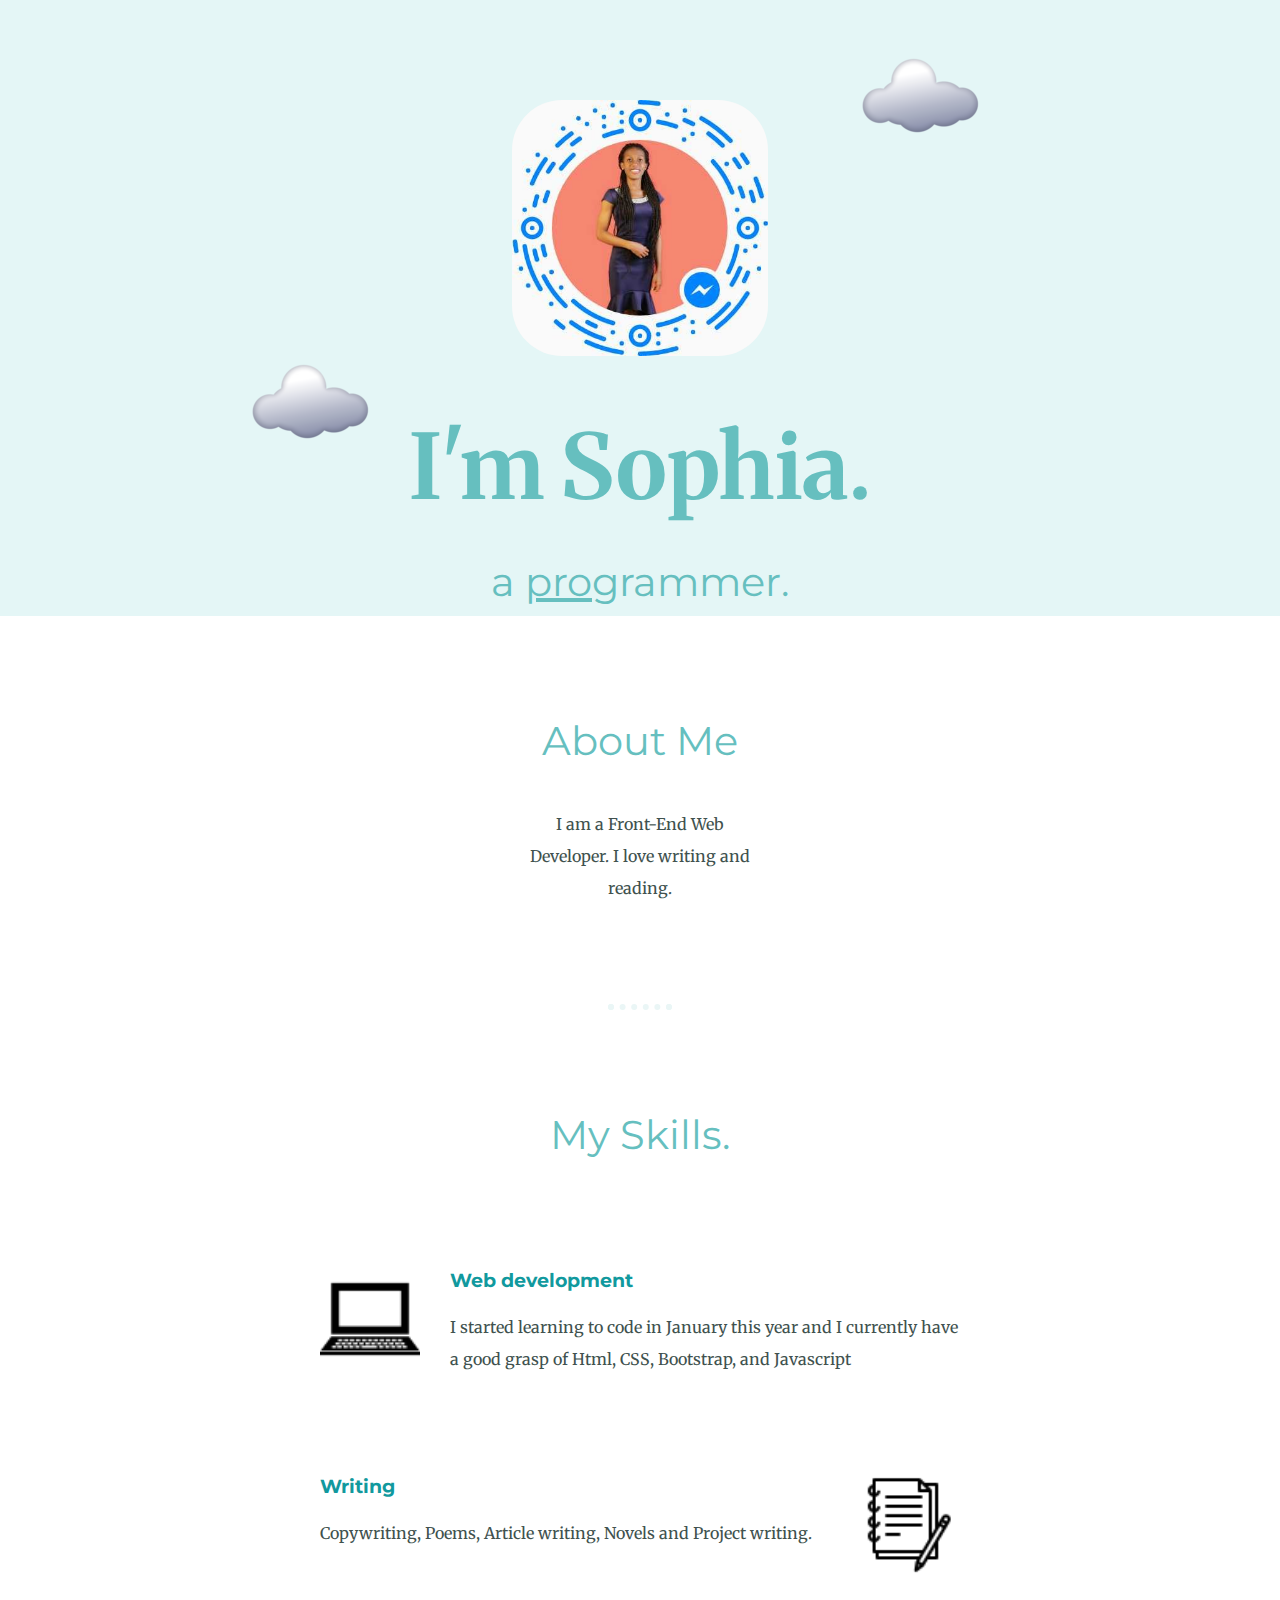
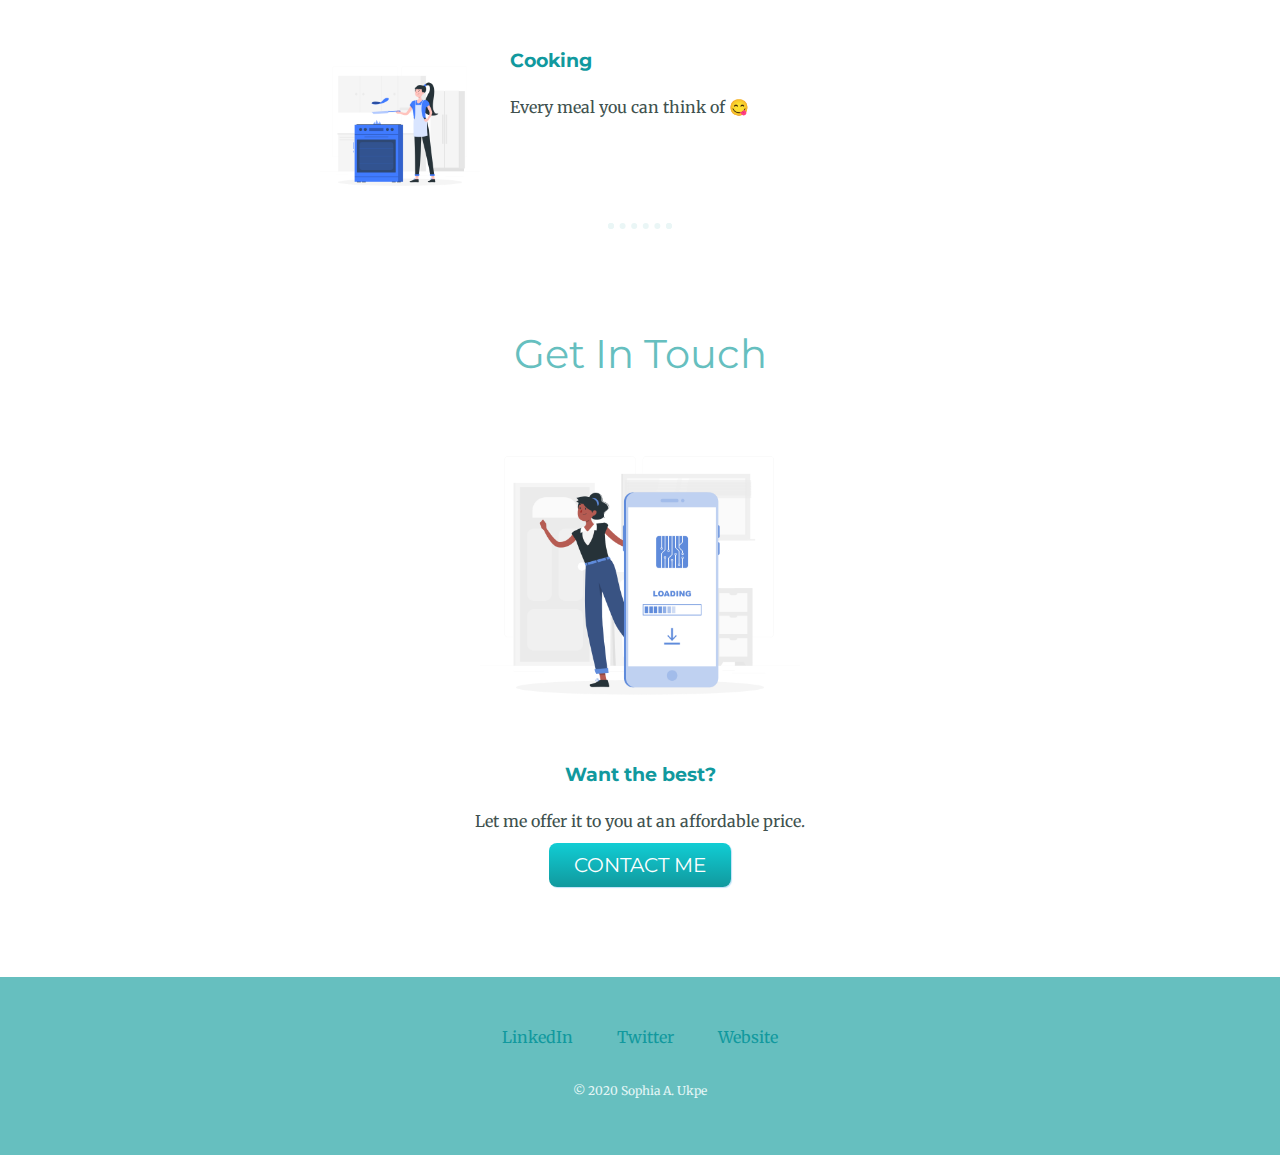
==== index.html @ 3f69a6fd "updated" ====
<!DOCTYPE html>
<html lang="en">
<head>
    <meta charset="UTF-8">
    <meta name="viewport" content="width=device-width, initial-scale=1.0">
    <title>Sophia A. Ukpe</title>
    <link rel="stylesheet" type="text/css"  href="styles.css">
    <link rel="icon" href="favicon.ico">
    <link href="https://fonts.googleapis.com/css2?family=Merriweather:ital,wght@0,300;0,400;0,700;0,900;1,300;1,400;1,700;1,900&family=Montserrat&family=Open+Sans&family=Roboto&family=Sacramento&family=Source+Sans+Pro&display=swap" rel="stylesheet">
</head>

<body>
    <div class="top-container">
        <img class="top-cloud" src="./images/cloud.png" alt="cloud-img">
        <img class="profile-pic" src="./images/profile.png" alt="profile-pic">
        <h1>I'm Sophia.</h1>
        <h2>a <span class="pro">pro</span>grammer.</h2>
        <img class="bottom-cloud" src="./images/cloud.png" alt="cloud-img">
    </div>
    
    <div class="middle-container">
            <div class="profile">
              <h2>About Me</h2>
              <p class="intro">I am a Front-End Web Developer. 
                I love writing and reading.
              </p>
            </div>
            <hr>
            <div class="skills">
              <h2>My Skills.</h2>
              <div class="skill-row">
                <img class="laptop" src="./images/laptop.png" alt="laptop-img">
                <h3>Web development</h3>
                <p>I started learning to code in January this year
                  and I currently have a good grasp of Html, CSS, Bootstrap, 
                  and Javascript
                </p>
              </div>
              <div class="skill-row">
                <img class="study" src="./images/study.png" alt="note-img">
                <h3>Writing</h3>
                <p>Copywriting, Poems, Article writing, Novels and 
                  Project writing.
                </p>
                
              </div>
              <div class="skill-row">
                <img class="cooking" src="./images/Cooking-rafiki.png" alt="">
                <h3>Cooking</h3>
                <p>Every meal you can think of 😋</p>
              </div>
            </div>
            <hr>
            <div class="contact-me">
              <h2>Get In Touch</h2>
              <img class="firm" src="/images/Firmware-rafiki.png" alt="">
              <h3>Want the best?</h3>
              <p class="contact-message">Let me offer it to you at an affordable 
                price.
              </p>
              <a class="btn" href="mailto:sopbel7@gmail.com">CONTACT ME</a>
             </div>
    </div>

    <div class="bottom-container">
        <a class="footer-link" href="https://www.linkedin.com/in/sophia-abel-ukpe-5bb66a160/a">LinkedIn</a>
        <a class="footer-link" href="https://twitter.com/sop_bel">Twitter</a>
        <a class="footer-link" href="https://www.sofire.co/">Website</a>
        <p class="copyright">© 2020 Sophia A. Ukpe</p>
    </div>
    
</body>
</html>
---- styles.css ----
body {
	color: #40514E;
	margin: 0;
	text-align: center;
	font-family: 'Merriweather', serif;
	background-color: rgba(228, 218, 218, 0);
}

h1 {
	color: #66BFBF;
	font-size: 5.625rem; 
	margin: 50px auto 0 auto;
	font-style: 'Sacramento', 'Merriweather', 'Montserrat', 'Arial',  cursive;
}

h2 {
	color: #66BFBF;
	font-family: 'Montserrat', sans-serif;
	font-size: 2.5rem;
	font-weight: normal;
	padding-bottom: 10px;
}

h3 {
	color: #11999E;
	font-family: 'Montserrat', sans-serif;
}

p {
	line-height: 2;
}

hr {
	border: dotted #EAF6F6 6px;
	border-bottom: none;
	width: 4%;
	margin: 100px auto;
}

.top-container{
	background-color: #E4F6F6;
	position: relative;
	padding-top: 100px;
}


.middle-container {
	margin: 100px 0;
}

.skill-row {
	width: 50%;
	margin: 100px auto 100px auto;
	text-align: left;
}

.top-cloud {
	position: absolute;
	right: 300px;
	top: 40px;
}

.bottom-cloud {
	position: absolute;
	left: 250px;
	bottom: 150px;
}

.bottom-container {
	background-color: #66BFBF;
	padding: 50px 0 20px;
}

a {
	color: #11999E;
	font-family: 'Montserrat' sans-serif;
	margin: 10px 20px;
	text-decoration: none;
}

a:hover {
	color: #EAF6F6;
}

.copyright {
	color: #E4F6F6;
	font-size: 0.75rem;
	padding: 20px 0;
}

.intro {
	width: 250px;
	margin: auto;
}

.pro {
	text-decoration: underline;
}

.profile-pic {
	border-radius: 50px;
	width: 20%;
}

.mountain {
	height: 200px;
	width: 300px;
}

.laptop {
	width: 100px;
	float: left;
	margin-right: 30px;
}

.study {
	width: 100px;
	float: right;
	margin-left: 10px;
}

.cooking {
	width: 25%;
	float: left;
	margin-right: 30px;
}

.firm {
	width: 25%;
	line-height: 2;
}

.btn {
	font-family: 'Montserrat', 'Arial';
	text-decoration: none;
	color: #FFFFFF !important;
	font-size: 20px;
	box-shadow: 1px 1px 1px #BEE2F9;
	padding: 10px 25px;
	-moz-border-radius: 8px;
	-webkit-border-radius: 8px;
	border-radius: 8px;
	background: #63B8EE;
	background: linear-gradient(top,  #11CDD4,  #11999E);
	background: -ms-linear-gradient(top,  #11CDD4,  #11999E);
	background: -webkit-gradient(linear, left top, left bottom, from(#11CDD4), to(#11999E));
	background: -moz-linear-gradient(top,  #11CDD4,  #11999E);
}

.btn:hover {
	color: #14396A !important;
	background: #468CCF;
	background: linear-gradient(top,  #30E3CB,  #2BC4AD);
	background: -ms-linear-gradient(top,  #30E3CB,  #2BC4AD);
	background: -webkit-gradient(linear, left top, left bottom, from(#30E3CB), to(#2BC4AD));
	background: -moz-linear-gradient(top,  #30E3CB,  #2BC4AD);
}
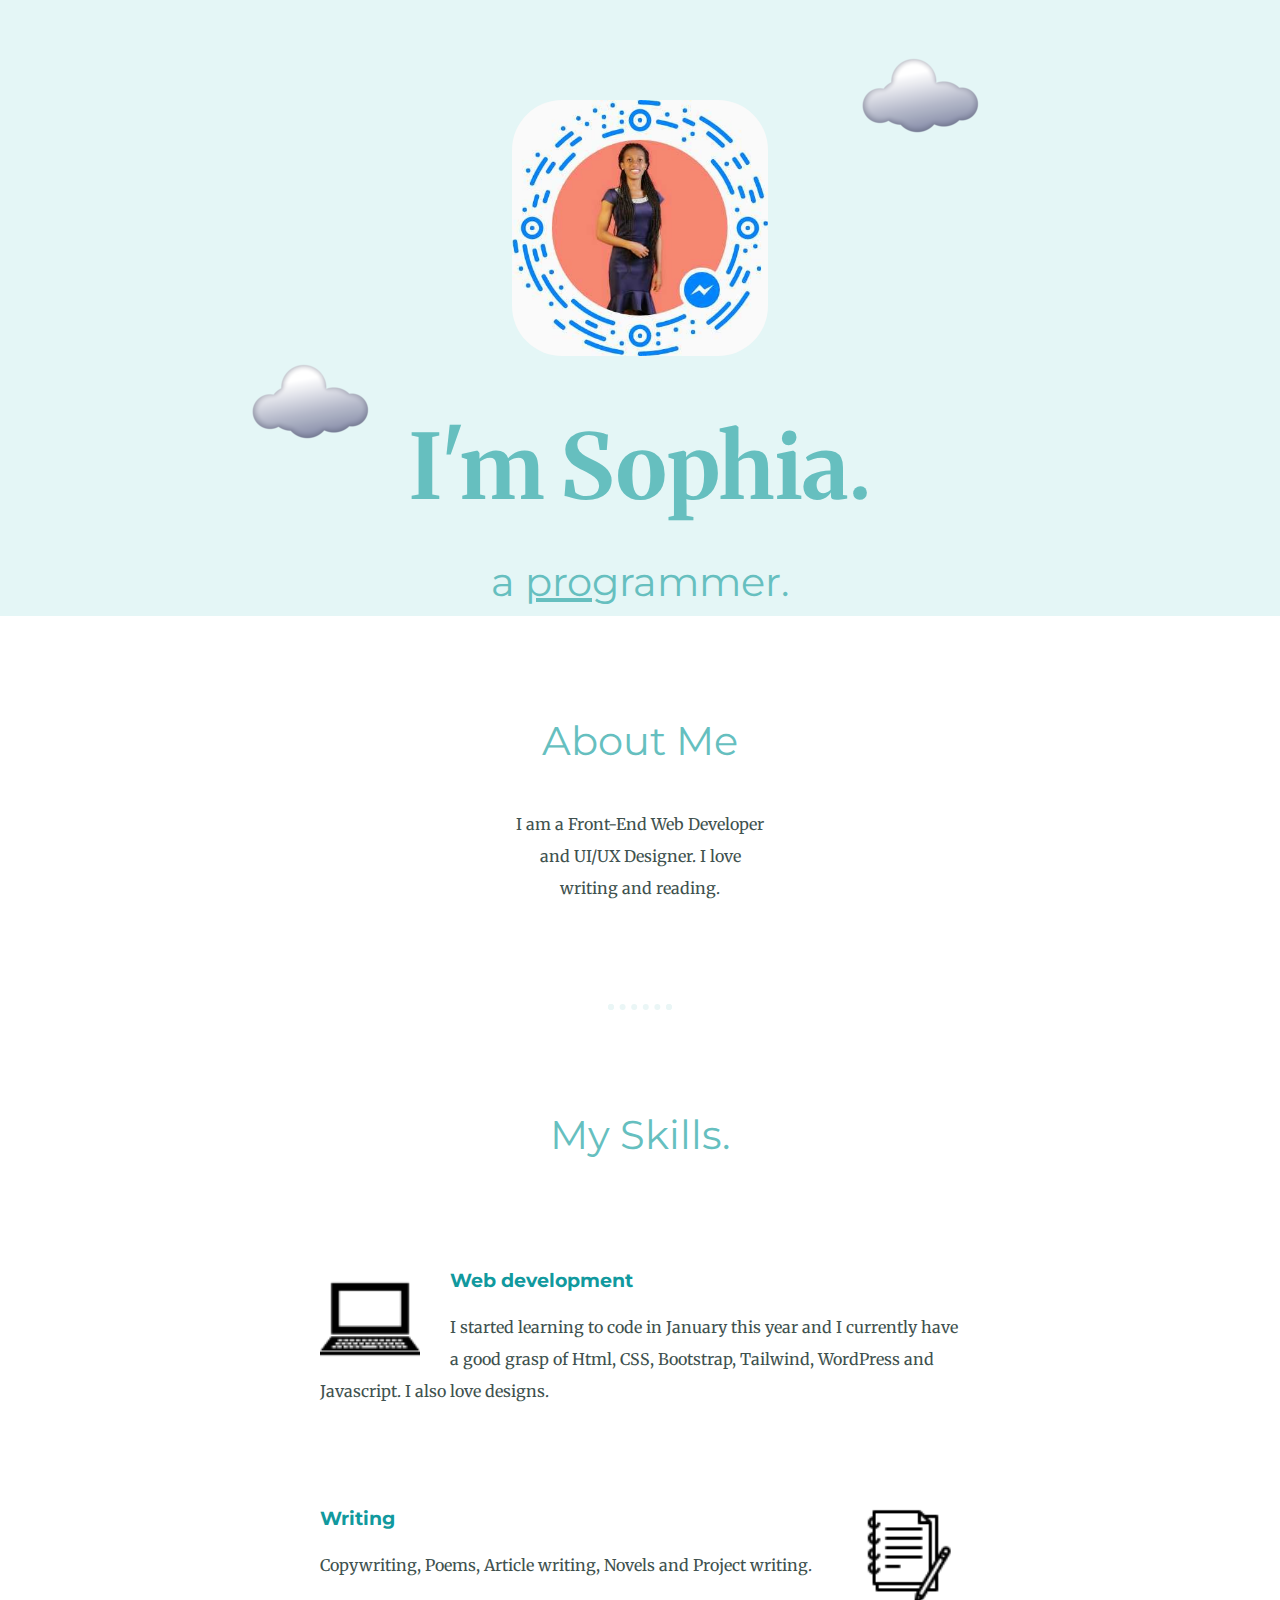
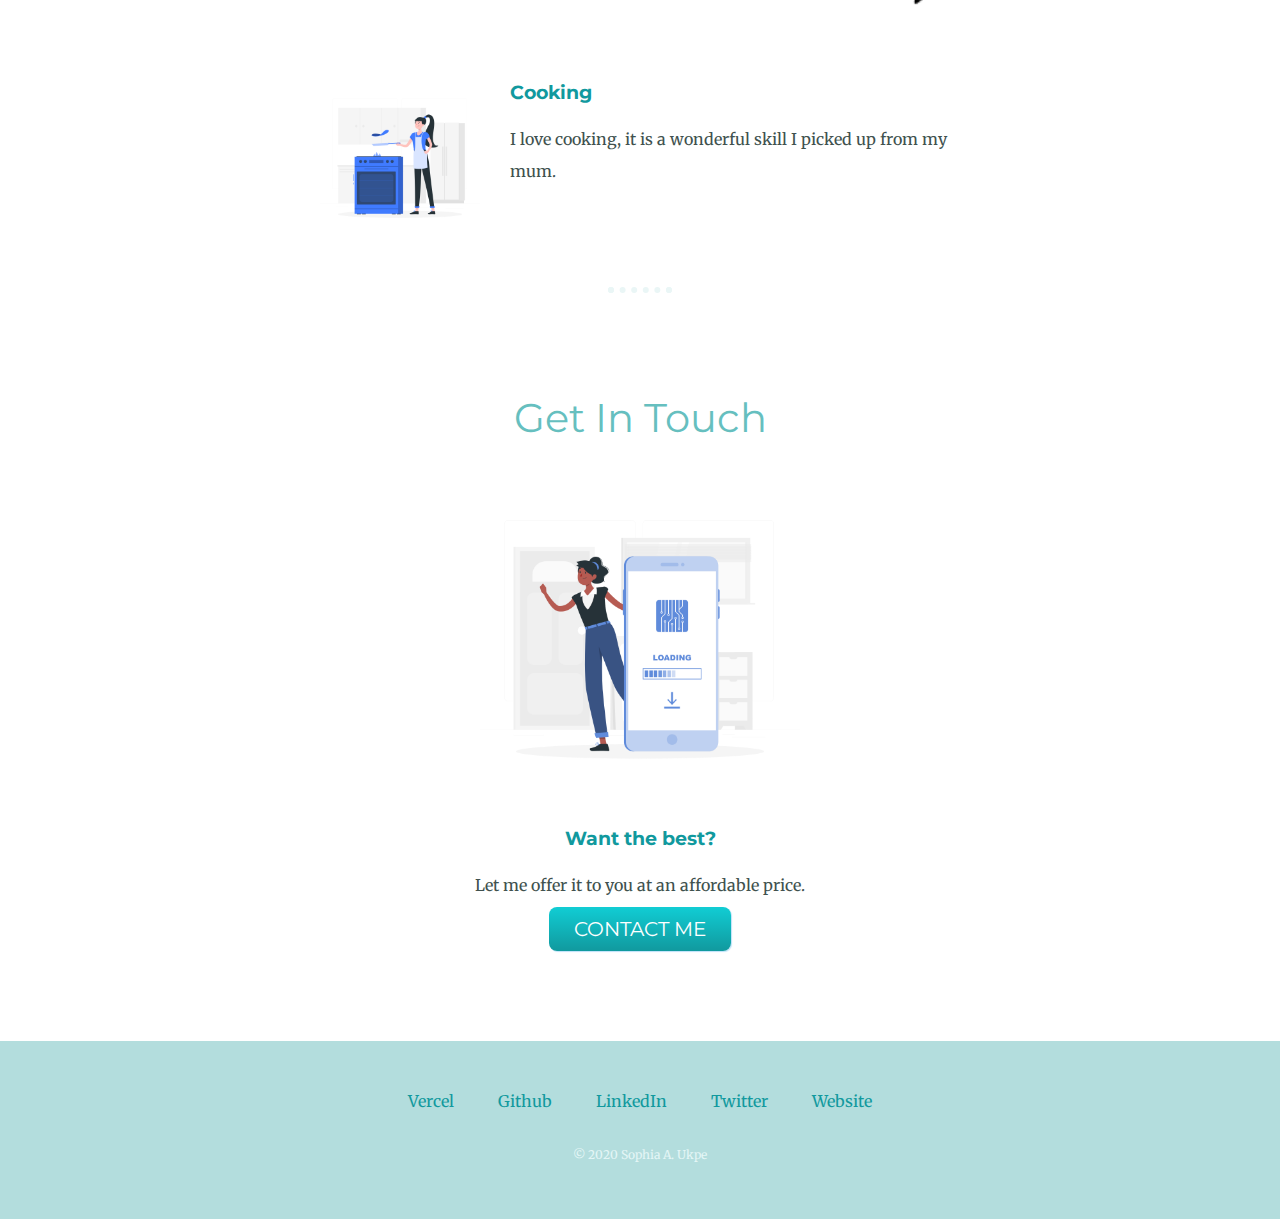
==== commit 759c6c6d: "updated" ====
--- a/index.html
+++ b/index.html
@@ -21,7 +21,7 @@
     <div class="middle-container">
             <div class="profile">
               <h2>About Me</h2>
-              <p class="intro">I am a Front-End Web Developer. 
+              <p class="intro">I am a Front-End Web Developer and UI/UX Designer. 
                 I love writing and reading.
               </p>
             </div>
@@ -32,8 +32,9 @@
                 <img class="laptop" src="./images/laptop.png" alt="laptop-img">
                 <h3>Web development</h3>
                 <p>I started learning to code in January this year
-                  and I currently have a good grasp of Html, CSS, Bootstrap, 
-                  and Javascript
+                  and I currently have a good grasp of Html, CSS, Bootstrap, Tailwind, WordPress
+                  and Javascript.
+                  I also love designs.
                 </p>
               </div>
               <div class="skill-row">
@@ -47,7 +48,7 @@
               <div class="skill-row">
                 <img class="cooking" src="./images/Cooking-rafiki.png" alt="">
                 <h3>Cooking</h3>
-                <p>Every meal you can think of 😋</p>
+                <p>I love cooking, it is a wonderful skill I picked up from my mum.</p>
               </div>
             </div>
             <hr>
@@ -63,6 +64,8 @@
     </div>
 
     <div class="bottom-container">
+        <a class="footer-link"  href="https://vercel.com/sophiannaroxanna">Vercel</a>
+        <a class="footer-link" href="https://github.com/SophiannaRoxanna">Github</a>
         <a class="footer-link" href="https://www.linkedin.com/in/sophia-abel-ukpe-5bb66a160/a">LinkedIn</a>
         <a class="footer-link" href="https://twitter.com/sop_bel">Twitter</a>
         <a class="footer-link" href="https://www.sofire.co/">Website</a>
--- a/styles.css
+++ b/styles.css
@@ -3,7 +3,7 @@
 	margin: 0;
 	text-align: center;
 	font-family: 'Merriweather', serif;
-	background-color: rgba(228, 218, 218, 0);
+	background-color: rgba(61, 43, 43, 0);
 }
 
 h1 {
@@ -67,7 +67,7 @@
 }
 
 .bottom-container {
-	background-color: #66BFBF;
+	background-color: #b3dddd;
 	padding: 50px 0 20px;
 }
 
